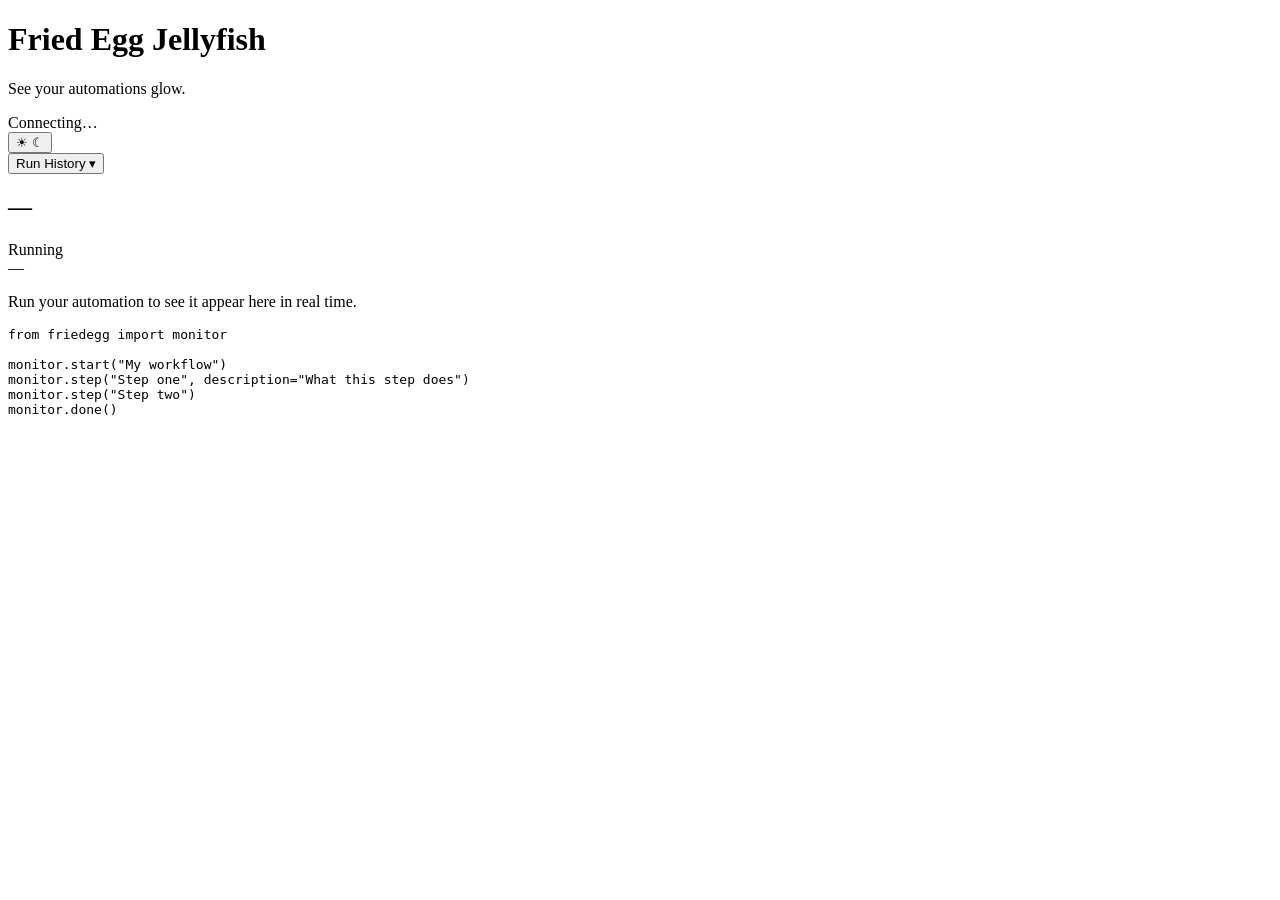
==== src/friedeggjellyfish/dashboard/index.html @ 0f825df3 "Rename package: friedegg -> friedeggjellyfish Full rename across all layers: - src/friedegg/ -> src/" ====
<!DOCTYPE html>
<html lang="en">
<head>
  <meta charset="UTF-8">
  <meta name="viewport" content="width=device-width, initial-scale=1.0">
  <title>Fried Egg Jellyfish</title>
  <link rel="stylesheet" href="/static/style.css">
</head>
<body>

  <header class="fej-header">
    <div class="fej-brand">
      <div id="header-logo" class="fej-header-logo"></div>
      <div class="fej-brand-text">
        <h1>Fried Egg Jellyfish</h1>
        <p class="tagline">See your automations glow.</p>
      </div>
    </div>
    <div class="fej-header-right">
      <div class="fej-status">
        <span id="conn-indicator" class="dot dot-pending"></span>
        <span id="conn-label">Connecting…</span>
      </div>
      <div class="header-divider"></div>
      <button id="theme-toggle" class="theme-toggle" title="Toggle dark mode" aria-label="Toggle dark mode">
        <span class="theme-icon-light">☀</span>
        <span class="theme-icon-dark">☾</span>
      </button>
    </div>
  </header>

  <main class="fej-main">

    <!-- Run history (collapsible) -->
    <section id="history-panel" class="history-panel">
      <button id="history-toggle" class="history-toggle" aria-expanded="false">
        <span>Run History</span>
        <span class="toggle-icon">▾</span>
      </button>
      <div id="history-list" class="history-list" hidden></div>
    </section>

    <!-- Active / selected workflow card -->
    <section id="workflow-card" class="card hidden">
      <div class="card-header">
        <h2 id="workflow-name">—</h2>
        <span id="workflow-pill" class="pill pill-running">Running</span>
      </div>

      <div class="current-step-block">
        <div id="current-step-name" class="current-step-name">—</div>
        <div id="current-step-desc" class="current-step-desc hidden"></div>
      </div>

      <div id="step-timeline" class="step-timeline"></div>
    </section>

    <!-- Empty state -->
    <section id="empty-state" class="empty-state">
      <p>Run your automation to see it appear here in real time.</p>
      <pre class="code-hint">from friedegg import monitor

monitor.start("My workflow")
monitor.step("Step one", description="What this step does")
monitor.step("Step two")
monitor.done()</pre>
    </section>

  </main>

  <!-- Shared tooltip (positioned by JS) -->
  <div id="step-tooltip" class="step-tooltip hidden" role="tooltip" aria-hidden="true"></div>

  <script src="/static/script.js"></script>
</body>
</html>
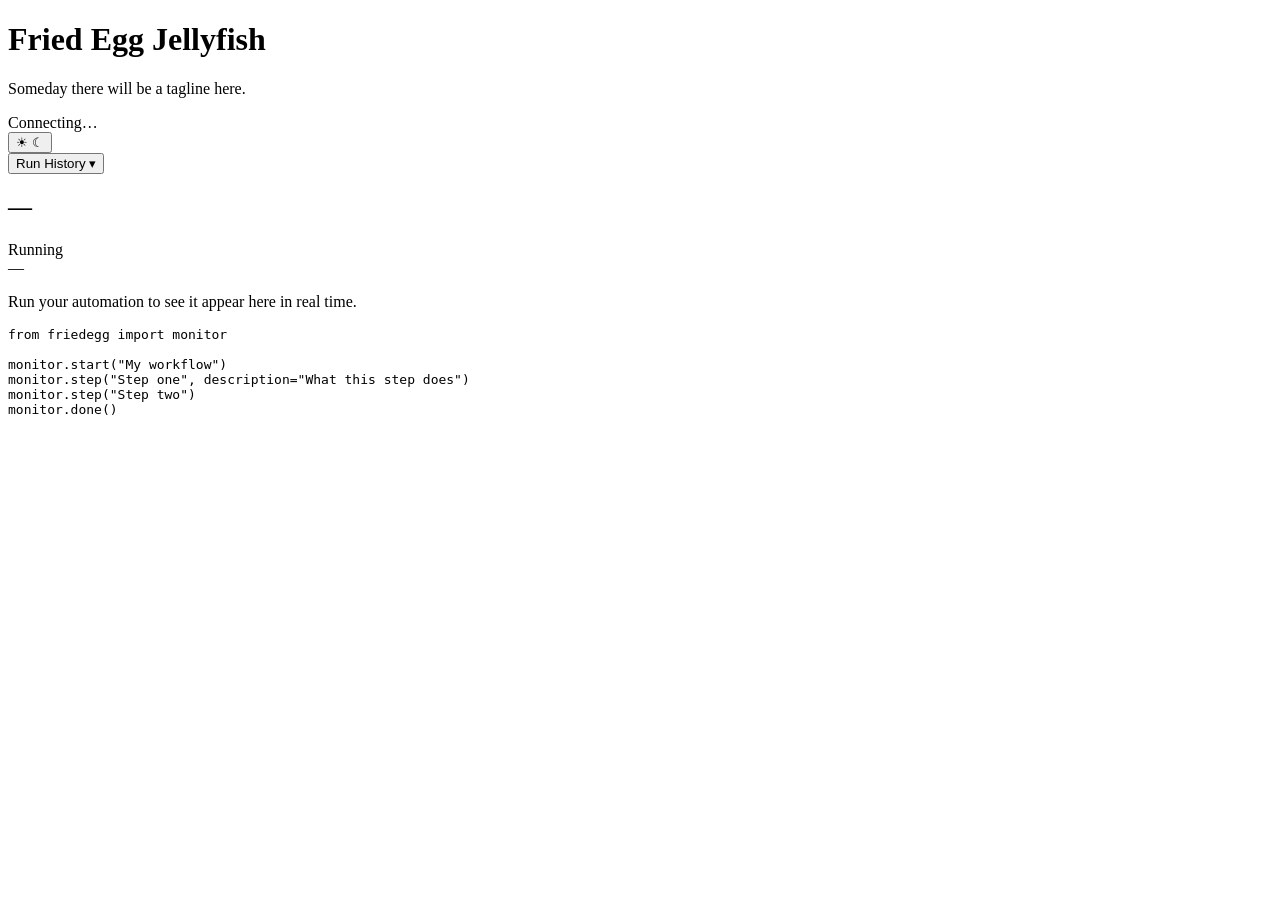
==== commit 19c643f8: "Update tagline Co-Authored-By: Claude Sonnet 4.6 <noreply@anthropic.com>" ====
--- a/src/friedeggjellyfish/dashboard/index.html
+++ b/src/friedeggjellyfish/dashboard/index.html
@@ -13,7 +13,7 @@
       <div id="header-logo" class="fej-header-logo"></div>
       <div class="fej-brand-text">
         <h1>Fried Egg Jellyfish</h1>
-        <p class="tagline">See your automations glow.</p>
+        <p class="tagline">Someday there will be a tagline here.</p>
       </div>
     </div>
     <div class="fej-header-right">
